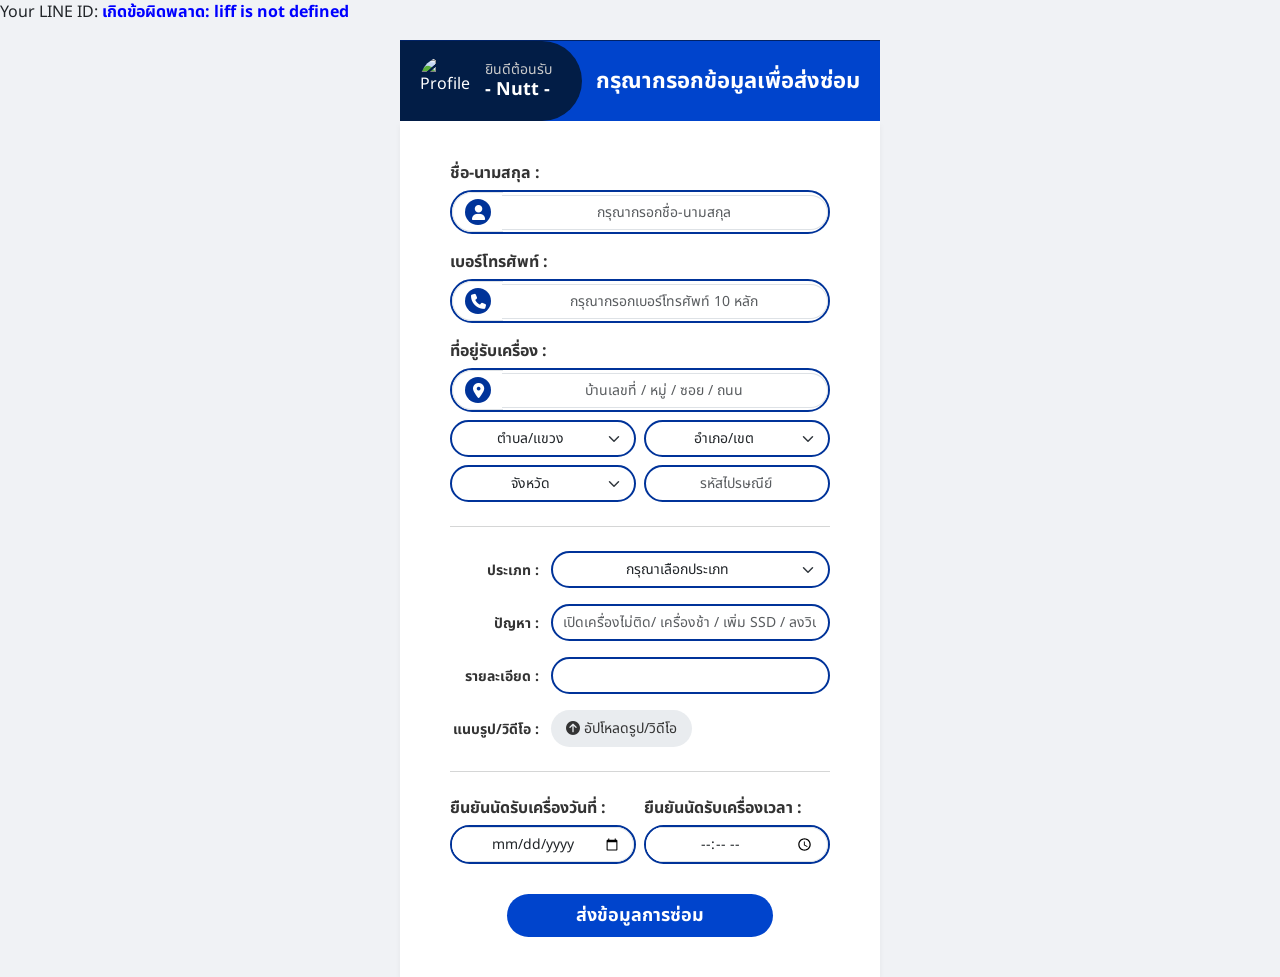
==== frontmain/index.html @ 2d0d3c20 "sss" ====
<!DOCTYPE html>
<html lang="th">
<head>
    <meta charset="UTF-8">
    <meta name="viewport" content="width=device-width, initial-scale=1.0">
    <script charset="utf-8" src="https://static.line-scdn.net/liff/edge/2/sdk.js"></script>
    <title>I SOM CPU - Service Request</title>
    <link href="https://cdn.jsdelivr.net/npm/bootstrap@5.3.0/dist/css/bootstrap.min.css" rel="stylesheet">
 
    <link rel="stylesheet" href="https://cdnjs.cloudflare.com/ajax/libs/font-awesome/6.4.0/css/all.min.css">
 
    <link rel="preconnect" href="https://fonts.googleapis.com">
    <link rel="preconnect" href="https://fonts.gstatic.com" crossorigin>
    <link href="https://fonts.googleapis.com/css2?family=Noto+Sans+Thai:wght@300;400;500;600;700&display=swap" rel="stylesheet">
    <link rel="stylesheet" href="style.css">
</head>
<body>
<p >Your LINE ID: <span id="user-id" style="color: blue; font-weight: bold;">กำลังโหลด...</span></p>
<div class="mobile-container">
    <div class="welcome-banner p-0">  
        <div class="user-info-box">
            <img src="https://placehold.co/100x100?text=Profile" alt="Profile" class="profile-pic">
            <div class="welcome-text">
                <h2>ยินดีต้อนรับ</h2>
                <h3>- Nutt -</h3>
            </div>
        </div>
        <div class="welcome-instruction pe-3">กรุณากรอกข้อมูลเพื่อส่งซ่อม</div>
    </div>

    <div class="form-container">
        <form>
            <div class="mb-3">
                <label class="form-label">ชื่อ-นามสกุล :</label>
                <div class="input-group">
                    <span class="input-group-text">
                        <div class="icon-circle">
                            <i class="fa-solid fa-user"></i>
                        </div>
                    </span>
                    <input type="text" id="inputName" class="form-control" placeholder="กรุณากรอกชื่อ-นามสกุล">
                </div>
            </div>

            <div class="mb-3">
                <label class="form-label">เบอร์โทรศัพท์ :</label>
                <div class="input-group">
                    <span class="input-group-text">
                        <div class="icon-circle">
                            <i class="fa-solid fa-phone"></i>
                        </div>
                    </span>
                    <input type="tel" id="inputPhone" class="form-control" placeholder="กรุณากรอกเบอร์โทรศัพท์ 10 หลัก">
                </div>
            </div>

            <div class="mb-3">
                <label class="form-label">ที่อยู่รับเครื่อง :</label>
                <div class="input-group mb-2">
                    <span class="input-group-text">
                        <div class="icon-circle">
                            <i class="fa-solid fa-location-dot"></i>
                        </div>
                    </span>
                    <input type="text" id="inputAddressMain" class="form-control" placeholder="บ้านเลขที่ / หมู่ / ซอย / ถนน">
                </div>
                
                <div class="row g-2 mb-2">
                    <div class="col-6">
                        <select id="inputSubDistrict" class="form-select no-icon">
                            <option selected>ตำบล/แขวง</option>
                            <option value="บัง">บัง</option>
                        </select>
                    </div>
                    <div class="col-6">
                        <select id="inputDistrict" class="form-select no-icon">
                            <option selected>อำเภอ/เขต</option>
                            <option value="ลาดบัง">ลาดบัง</option>
                        </select>
                    </div>
                </div>
                <div class="row g-2">
                    <div class="col-6">
                        <select id="inputProvince" class="form-select no-icon">
                            <option selected>จังหวัด</option>
                            <option value="กรุงเทพมหานคร">กรุงเทพมหานคร</option>
                        </select>
                    </div>
                    <div class="col-6">
                        <input type="text" id="inputZip" class="form-control no-icon" placeholder="รหัสไปรษณีย์">
                    </div>
                </div>
            </div>

            <hr class="text-muted my-4">

            <div class="row mb-3 align-items-center">
                <div class="col-3 text-end"><label class="form-label m-0">ประเภท :</label></div>
                <div class="col-9">
                    <select id="inputDevice" class="form-select no-icon">
                        <option selected>กรุณาเลือกประเภท</option>
                        <option value="pc">PC Desktop</option>
                        <option value="notebook">Notebook/Laptop</option>
                    </select>
                </div>
            </div>

            <div class="row mb-3 align-items-center">
                <div class="col-3 text-end"><label class="form-label m-0">ปัญหา :</label></div>
                <div class="col-9">
                    <input type="text" id="inputProblem" class="form-control no-icon" placeholder="เปิดเครื่องไม่ติด/ เครื่องช้า / เพิ่ม SSD / ลงวินโดวส์ใหม่">
                </div>
            </div>

            <div class="row mb-3 align-items-center">
                <div class="col-3 text-end"><label class="form-label m-0">รายละเอียด :</label></div>
                <div class="col-9">
                    <input type="text" id="inputDetail" class="form-control no-icon">
                </div>
            </div>

            <div class="row mb-3 align-items-center">
                <div class="col-3 text-end"><label class="form-label m-0">แนบรูป/วิดีโอ :</label></div>
                <div class="col-8">
                    <label class="upload-btn">
                        <i class="fa-solid fa-circle-arrow-up"></i> อัปโหลดรูป/วิดีโอ
                        <input type="file" style="display: none;" accept="image/*,video/*">
                    </label>
                </div>
            </div>

            <hr class="text-muted my-4">

            <div class="row g-2">
                <div class="col-6">
                    <label class="form-label">ยืนยันนัดรับเครื่องวันที่ :</label>
                    <div class="input-group">
                        <input type="date" id="inputDate" class="form-control">
                    </div>
                </div>
                <div class="col-6">
                    <label class="form-label">ยืนยันนัดรับเครื่องเวลา :</label>
                    <div class="input-group">
                        <input type="time" id="inputTime" class="form-control">
                    </div>
                </div>
            </div>

            <button type="button" class="submit-btn" data-bs-toggle="modal" data-bs-target="#confirmModal" onclick="copyData()">ส่งข้อมูลการซ่อม</button>

        </form>
    </div>
</div>


<!-- ############################## Modal ############################## -->
<div class="modal fade" id="confirmModal" tabindex="-1" aria-hidden="true">
    <div class="modal-dialog modal-dialog-centered">
        <div class="modal-content custom-modal">
            
            <div class="modal-top text-center">
                <h4 class="mb-1 fw-bold">ยืนยันส่งข้อมูลใช่ไหม?</h4>
                <p class="mb-0 text-light">โปรดตรวจสอบข้อมูลก่อนส่ง</p>
            </div>
            
            <div class="modal-bottom">
                
                <div class="confirm-data-row">
                    <div class="icon-circle me-2"><i class="fa-solid fa-user"></i></div>
                    <span id="modalName">...</span>
                </div>
                <div class="confirm-data-row">
                    <div class="icon-circle me-2"><i class="fa-solid fa-phone"></i></div>
                    <span id="modalPhone">...</span>
                </div>
                <div class="confirm-data-row">
                    <div class="icon-circle me-2 align-self-start mt-1"><i class="fa-solid fa-location-dot"></i></div>
                    <span id="modalAddress">...</span>
                </div>
                <div class="confirm-data-row">
                    <div class="icon-circle me-2"><i class="fa-solid fa-laptop"></i></div>
                    <span id="modalDevice">...</span>
                </div>
                <div class="confirm-data-row">
                    <div class="icon-circle me-2"><i class="fa-solid fa-circle-question"></i></div>
                    <span id="modalProblem">...</span>
                </div>
                <div class="confirm-data-row">
                    <div class="icon-circle me-2"><i class="fa-regular fa-calendar"></i></div>
                    <span>วันนัดรับเครื่อง: <span id="modalDate">...</span></span>
                </div>
                <div class="confirm-data-row">
                    <div class="icon-circle me-2"><i class="fa-regular fa-clock"></i></div>
                    <span>ช่วงเวลา: <span id="modalTime">...</span></span>
                </div>

                <div class="d-flex justify-content-center gap-4 mt-4">
                    <button type="button" class="btn btn-cancel rounded-pill px-4" data-bs-dismiss="modal">แก้ไขข้อมูล</button>
                    <button type="button" class="btn btn-confirm rounded-pill px-4" id="ConfirmDate">ยืนยัน</button>
                </div>

            </div>
        </div>
    </div>
</div>

<script>
    let userId = "";
    initLiff();
    async function initLiff() {
            try {
                await liff.init({ liffId: "2009179011-zi2JZ0h4" }); 
                if (!liff.isLoggedIn()) {
                    liff.login();
                } else {
                    const profile = await liff.getProfile();
                    const userId = profile.userId;

                    // แสดงผลบนหน้าจอ
                    document.getElementById('user-id').innerText = userId;
                }
            } catch (error) {
                console.error("LIFF Error:", error);
                document.getElementById('user-id').innerText = "เกิดข้อผิดพลาด: " + error.message;
            }
        }
</script>

<script src="script.js">
    Confirmform = document.getElementById('ConfirmDate');
    Confirmform.addEventListener("click",async function (e){
        e.preventDefault();
            console.log("กำลังส่งข้อมูล..."); // เช็คว่าฟังก์ชันทำงานไหม
            // ✅ ดึงค่าโดยตรงจากตัวหนังสือสีน้ำเงินที่โชว์บนหน้าจอ (span id="user-id")
            const lineIdFromSpan = document.getElementById('user-id').innerText;

            // ตรวจสอบเบื้องต้น ถ้ายังโหลดไม่เสร็จไม่ให้ส่ง
            if (!lineIdFromSpan || lineIdFromSpan === "กำลังโหลด...") {
                alert("กรุณารอให้ระบบโหลด LINE ID ให้สำเร็จก่อนครับ");
                return;
            }
            const now = new Date()
            full_address = document.getElementById('inputAddressMain').value + " " + document.getElementById('inputSubDistrict').value + " " + document.getElementById('inputDistrict').value; + " " + document.getElementById('inputProvince').value; + " " + document.getElementById('inputZip').value;
            // ... (ส่วนการเตรียม data เหมือนเดิม)
            const repairData = {
                // ตรวจสอบชื่อ Key ด้านซ้ายมือให้ตรงกับ Schema ใน FastAPI เป๊ะๆ
                lineUserId: lineIdFromSpan,
                fullName: document.getElementById('inputName').value,
                phoneNumber: document.getElementById('inputPhone').value,
                queueId: "A" + Math.floor(Math.random() * 900000 + 100000),
                deviceType: document.getElementById('inputDevice').value,
                problemType: document.getElementById('inputProblem').value,
                problemDetail: document.getElementById('inputDetail').value,
                address: full_address,
                deliveryDate: now.getDate(),
                pickupDate: document.getElementById('inputDate').value,
            };

            try {
                const response = await fetch('https://uncautiously-overwealthy-margie.ngrok-free.dev/repairs/create', {
                    method: 'POST',
                    headers: { 'Content-Type': 'application/json' },
                    body: JSON.stringify(repairData)
                });

                const result = await response.json(); // อ่านคำตอบจาก Server

                if (response.ok) {
                    alert("แจ้งซ่อมสำเร็จ! เจ้าหน้าที่จะติดต่อกลับโดยเร็ว");
                    liff.closeWindow();
                } else {
                    // ถ้า Server ตอบกลับมาเป็น Error (เช่น 422 หรือ 500)
                    alert("Server Error: " + JSON.stringify(result.detail));
                }
            } catch (error) {
                // ถ้าเชื่อมต่อ Server ไม่ได้เลย (เช่น URL ผิด หรือติด CORS)
                alert("Network Error: " + error.message);
            }
        
    });
</script>




<script src="https://cdn.jsdelivr.net/npm/bootstrap@5.3.0/dist/js/bootstrap.bundle.min.js"></script>
<script src="https://static.line-scdn.net/liff/edge/2/sdk.js"></script>

</body>
</html>
---- frontmain/style.css ----
body {
    background-color: #f0f2f5;
    font-family: 'Noto Sans Thai', sans-serif;
}

.mobile-container {
    max-width: 480px;
    margin: 0 auto;
    background-color: #e6e6e6;
    min-height: 100vh;
    position: relative;
    display: block;
    margin-left: auto;
    margin-right: auto;
    display: flex;
    flex-direction: column;
}

.top-header {
    padding: 15px 50px;
    display: flex;
    justify-content: space-between;
    align-items: center;
}

.top-header h1 {
    font-size: 24px;
    font-weight: bold;
    margin: 0;
    color: #000;
}

.top-header p {
    font-size: 12px;
    margin: 0;
    color: #666;
}

.welcome-banner {
    background-color: #0044cc;
    color: white;
    /* padding: 15px 20px; */
    display: flex;
    align-items: center;
    border-top: 1px solid #002266;
}

.user-info-box {
    background-color: #021d46;
    display: flex;
    align-items: center;
    padding: 15px 30px 15px 20px;  
    border-radius: 0 50px 50px 0; 
}

.profile-pic {
    width: 50px;
    height: 50px;
    border-radius: 50%;
    object-fit: cover;
    margin-right: 15px;
}

.welcome-text h2 {
    font-size: 14px;
    margin: 0;
    font-weight: normal;
    color: #cccccc;
}

.welcome-text h3 {
    font-size: 18px;
    margin: 0;
    font-weight: bold;
}

.welcome-instruction {
    margin: auto; 
    font-size: 22px;
    padding-left: 10px;
    font-weight: bold;
}

.form-container {
    background-color: white;
    padding: 40px 50px;
    /* margin: 15px; */
    box-shadow: 0 4px 6px rgba(0,0,0,0.05);
    justify-content: center;
    align-items: center;
    flex-grow: 1;
}

.input-group {
    border: 2px solid #003399;
    border-radius: 25px;
    background-color: white;
    overflow: hidden;
    align-items: center;
}

.input-group-text {
    background-color: white;
    border-right: none;
    /* border-color: #003399; */
    color: #003399;
    font-size: 15px;
    border-radius: 20px 0 0 20px;
    padding: 0px auto auto 0px;
}

.icon-circle {
    background-color: #003399;
    color: white;
    border-radius: 50%;
    width: 26px;
    height: 26px;
    display: flex;
    align-items: center;
    justify-content: center;
}

.form-control, .form-select {
    border-left: none;
    border-radius: 0 20px 20px 0;
    /* border-color: #003399; */
    padding-left: 10px;
    font-size: 14px;
    text-align: center;
}

.no-icon {
    border-radius: 20px !important;
    border-color: #003399;
    border: 2px solid #003399;
}

.form-label {
    font-size: 16px;
    font-weight: bold;
    margin-bottom: 5px;
    color: #333;
}

.form-label.m-0{
    font-size: 14px;
    font-weight: bold;
}

.col-3.text-end {
    padding-right: 0px;
}

/* .col-4.text-end {
    width: 103px;
} */

.upload-btn {
    background-color: #e9ecef;
    border-radius: 20px;
    padding: 8px 15px;
    display: inline-block;
    font-size: 14px;
    color: #333;
    cursor: pointer;
}

.submit-btn {
    background-color: #0044cc;
    color: white;
    border-radius: 25px;
    padding: 8px;
    width: 70%;
    font-weight: bold;
    font-size: large;
    border: none;
    display: block;
    margin-top: 30px;
    margin-left: auto;
    margin-right: auto;
}

.submit-btn:hover {
    background-color: #003399;
}

/* ######################### Modal ######################### */
.modal-backdrop.show {
    backdrop-filter: blur(6px);
    -webkit-backdrop-filter: blur(6px);
    background-color: rgba(0, 0, 0, 0.4); 
    opacity: 1 !important; 
}

.modal-content {
    display: block;
    margin-left: auto;
    margin-right: auto;
}
.custom-modal {
    width: 85%;
    border-radius: 20px;
    overflow: hidden;
    border: none;
}

.modal-top {
    background-color: #04142c; 
    color: white;
    padding: 25px 20px;
}

.mb-1 {
    font-size: 28px;
}
.mb-0 {
    font-size: 18px;
}
.modal-bottom {
    background-color: white;
    padding: 20px;
    font-weight: bold;
}

.confirm-data-row {
    background-color: #f4f6f9; 
    border-radius: 25px;
    padding: 5px 15px;
    margin-bottom: 10px;
    display: flex;
    align-items: center;
    font-size: 13px;
    color: #04142c;
}

.btn-cancel {
    background-color: #e6e6e6;
    color: #333;
    font-weight: bold;
    border: none;
}

.btn-confirm {
    background-color: #0044cc;
    color: white;
    font-weight: bold;
    border: none;
}

.btn-confirm:hover {
    background-color: #003399;
    color: white;
}


/* ############################# Queue ############################# */
.queue-summary-box1 {
    background-color: #09348a;
    border-radius: 20px;
    padding: 20px 10px;
    text-align: center;
    height: 100%;
}

.queue-summary-box2 {
    background-color: #2b65d8;
    border-radius: 20px;
    padding: 20px 10px;
    text-align: center;
    height: 100%;
}

.queue-summary-number {
    font-size: 84px;
    font-weight: 700;
    line-height: 1;
    margin: 10px 0;
}

.form-container{
    color: #ffffff; 
}

.d-flex {
    margin-left: 20%;
}

.waitqueue{
    font-size: 14px;
    font-weight: lighter;
}

.wait {
    font-size: 18px;
    font-weight: lighter;
    /* margin-left: 20px; */
}

.line {
    margin: 5px 0px 5px 0px;
}

/* ##################################### Tracking ##################################### */
.linetrack {
    color: #000;
    margin: 5px 0px 5px 0px;
}
.timeline-container {
    position: relative;
    padding-left: 35px;
    margin-top: 10px;
    margin-bottom: 30px;
}

.timeline-container::before {
    content: '';
    position: absolute;
    top: 5px;
    left: 11px;
    height: 100%;
    width: 3px;
    background-color: #ffffff;
}

.timeline-progress {
    position: absolute;
    top: -5px;
    left: 2px;
    width: 20px;
    border-radius: 10px;
    background-color: #e7e7e7;
    z-index: 1;
    height: 50%; 
    transition: height 0.5s ease;
}

.timeline-step {
    position: relative;
    margin-bottom: 25px;
    z-index: 2;
}

.timeline-dot {
    position: absolute;
    left: -40px;
    top: -5px;
    width: 34px;
    height: 34px;
    border-radius: 50%;
    background-color: white; 
    /* border: 3px solid #dee2e6; */
    display: flex;
    align-items: center;
    justify-content: center;
}

.timeline-step.completed .timeline-dot {
    border-color: #a8a8a8;
    background-color: #a8a8a8;
    left: -29px;
    top: 5px;
    border-radius: 50%;
    width: 12px;
    height: 12px;
}

.timeline-step.active .timeline-dot {
    /* border-color: #0044cc; */
    background-color: white;
    border-width: 5px;
}

.timeline-step.completed .timeline-desc {
    display: none;
}

.timeline-step.active .timeline-title {
    /* color: #0044cc; */
    color: #131313;
    font-size: 18px;
    font-weight: bolder;
}

.timeline-title {
    font-size: 12px;
    font-weight: bold;
    color: #797979;
    margin-bottom: 2px;
}

.timeline-desc {
    font-size: 12px;
    color: #777;
}

.queue-tag {
    color: #04142c;
}
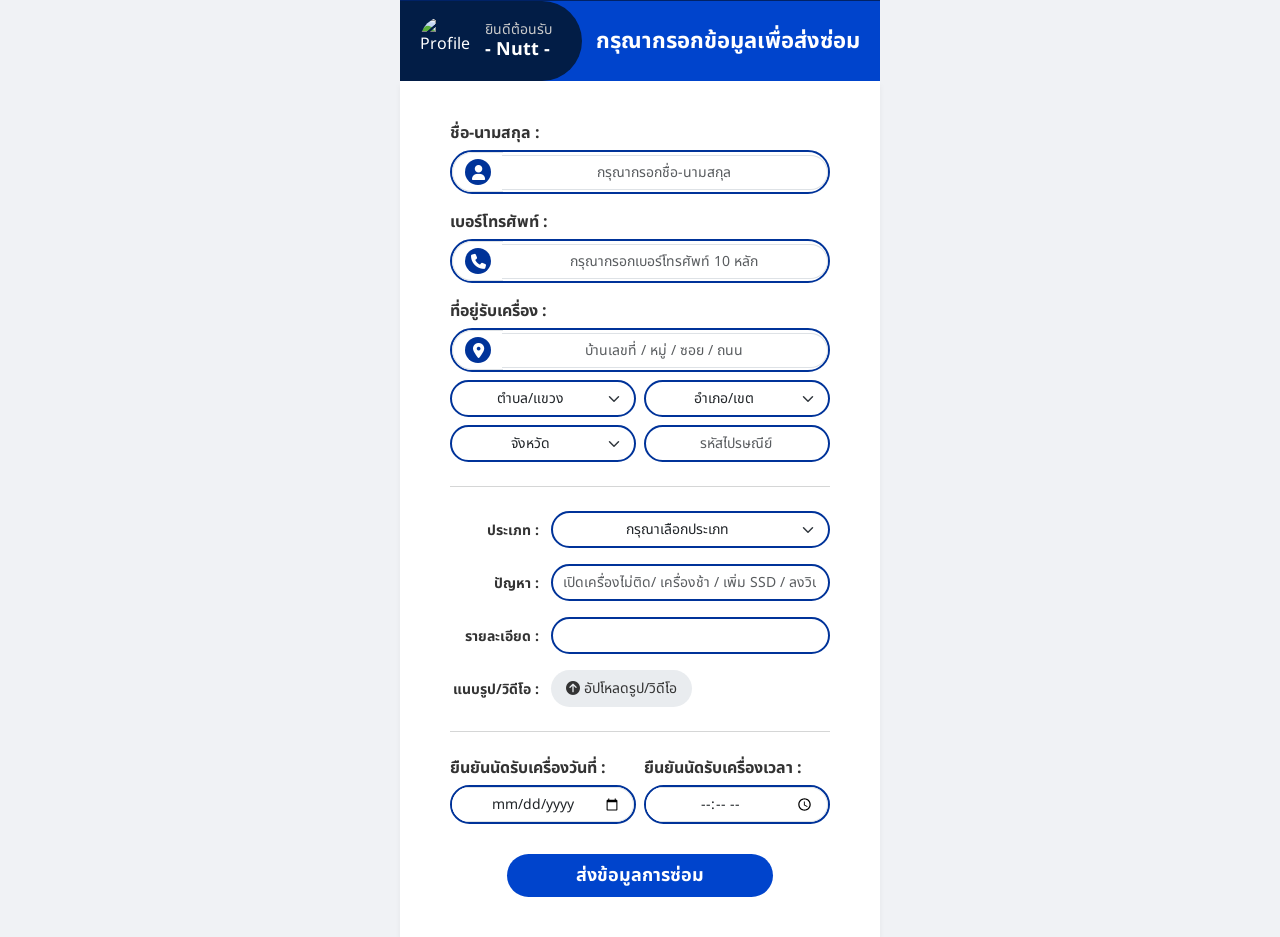
==== commit 2dec4ea8: "final" ====
--- a/frontmain/index.html
+++ b/frontmain/index.html
@@ -15,7 +15,7 @@
     <link rel="stylesheet" href="style.css">
 </head>
 <body>
-<p >Your LINE ID: <span id="user-id" style="color: blue; font-weight: bold;">กำลังโหลด...</span></p>
+<p style="display: none;">Your LINE ID: <span id="user-id" style="color: blue; font-weight: bold;">กำลังโหลด...</span></p>
 <div class="mobile-container">
     <div class="welcome-banner p-0">  
         <div class="user-info-box">
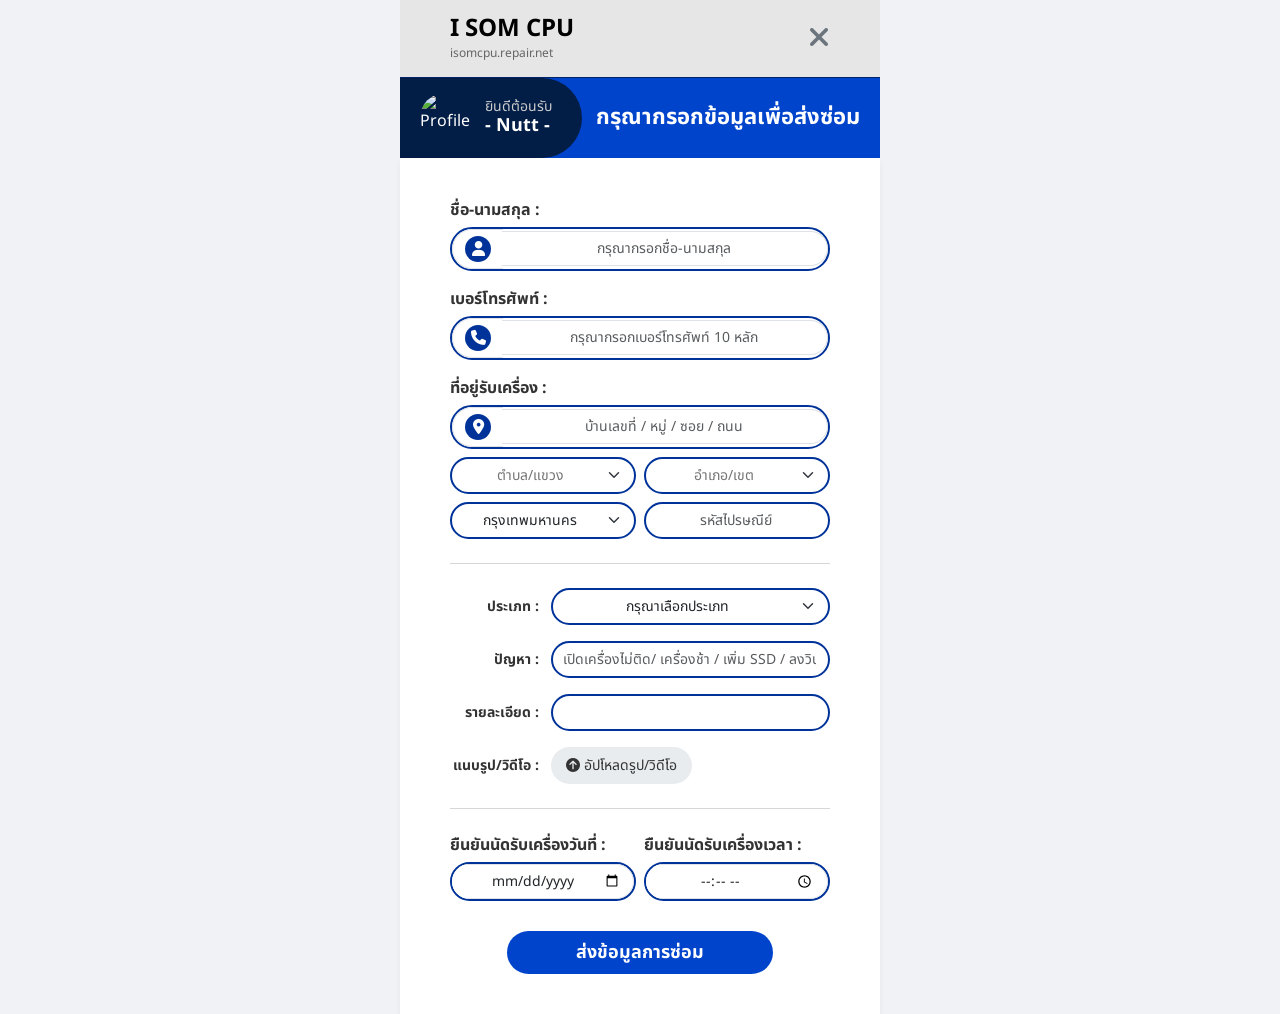
==== commit 0a912cbe: "commit Tracking" ====
--- a/frontmain/index.html
+++ b/frontmain/index.html
@@ -4,7 +4,10 @@
     <meta charset="UTF-8">
     <meta name="viewport" content="width=device-width, initial-scale=1.0">
     <script charset="utf-8" src="https://static.line-scdn.net/liff/edge/2/sdk.js"></script>
-    <title>I SOM CPU - Service Request</title>
+
+    <title>I SOM CPU - ส่งข้อมูลการซ่อม</title>
+    <script charset="utf-8" src="https://static.line-scdn.net/liff/edge/2/sdk.js"></script>
+
     <link href="https://cdn.jsdelivr.net/npm/bootstrap@5.3.0/dist/css/bootstrap.min.css" rel="stylesheet">
  
     <link rel="stylesheet" href="https://cdnjs.cloudflare.com/ajax/libs/font-awesome/6.4.0/css/all.min.css">
@@ -12,17 +15,27 @@
     <link rel="preconnect" href="https://fonts.googleapis.com">
     <link rel="preconnect" href="https://fonts.gstatic.com" crossorigin>
     <link href="https://fonts.googleapis.com/css2?family=Noto+Sans+Thai:wght@300;400;500;600;700&display=swap" rel="stylesheet">
+
     <link rel="stylesheet" href="style.css">
 </head>
 <body>
 <p style="display: none;">Your LINE ID: <span id="user-id" style="color: blue; font-weight: bold;">กำลังโหลด...</span></p>
 <div class="mobile-container">
+    
+    <div class="top-header">
+        <div>
+            <h1>I SOM CPU</h1>
+            <p>isomcpu.repair.net</p>
+        </div>
+        <i class="fa-solid fa-xmark fs-3 text-secondary"></i>
+    </div>
+
     <div class="welcome-banner p-0">  
         <div class="user-info-box">
-            <img src="https://placehold.co/100x100?text=Profile" alt="Profile" class="profile-pic">
+            <img id="profileImg" src="https://placehold.co/100x100?text=Profile" alt="Profile" class="profile-pic">
             <div class="welcome-text">
                 <h2>ยินดีต้อนรับ</h2>
-                <h3>- Nutt -</h3>
+                <h3 id="displayName">- Nutt -</h3>
             </div>
         </div>
         <div class="welcome-instruction pe-3">กรุณากรอกข้อมูลเพื่อส่งซ่อม</div>
@@ -67,23 +80,101 @@
                 
                 <div class="row g-2 mb-2">
                     <div class="col-6">
-                        <select id="inputSubDistrict" class="form-select no-icon">
+                        <input id="inputSubDistrict" class="form-select no-icon" type="text" placeholder="ตำบล/แขวง">
+                        <!-- <select id="inputSubDistrict" class="form-select no-icon">
                             <option selected>ตำบล/แขวง</option>
                             <option value="บัง">บัง</option>
-                        </select>
+                        </select> -->
                     </div>
                     <div class="col-6">
-                        <select id="inputDistrict" class="form-select no-icon">
+                        <input id="inputDistrict" class="form-select no-icon" type="text" placeholder="อำเภอ/เขต">
+                        <!-- <select id="inputDistrict" class="form-select no-icon">
                             <option selected>อำเภอ/เขต</option>
                             <option value="ลาดบัง">ลาดบัง</option>
-                        </select>
+                        </select> -->
                     </div>
                 </div>
                 <div class="row g-2">
                     <div class="col-6">
-                        <select id="inputProvince" class="form-select no-icon">
-                            <option selected>จังหวัด</option>
+                        <select id="inputProvince" class="form-select no-icon" aria-placeholder="จังหวัด">
+                            <!-- <option selected>จังหวัด</option> -->
                             <option value="กรุงเทพมหานคร">กรุงเทพมหานคร</option>
+                            <option value="กระบี่">กระบี่</option>
+                            <option value="กาญจนบุรี">กาญจนบุรี</option>
+                            <option value="กาฬสินธุ์">กาฬสินธุ์</option>
+                            <option value="กำแพงเพชร">กำแพงเพชร</option>
+                            <option value="ขอนแก่น">ขอนแก่น</option>
+                            <option value="จันทบุรี">จันทบุรี</option>
+                            <option value="ฉะเชิงเทรา">ฉะเชิงเทรา</option>
+                            <option value="ชลบุรี">ชลบุรี</option>
+                            <option value="ชัยนาท">ชัยนาท</option>
+                            <option value="ชัยภูมิ">ชัยภูมิ</option>
+                            <option value="ชุมพร">ชุมพร</option>
+                            <option value="เชียงราย">เชียงราย</option>
+                            <option value="เชียงใหม่">เชียงใหม่</option>
+                            <option value="ตรัง">ตรัง</option>
+                            <option value="ตราด">ตราด</option>
+                            <option value="ตาก">ตาก</option>
+                            <option value="นครนายก">นครนายก</option>
+                            <option value="นครปฐม">นครปฐม</option>
+                            <option value="นครพนม">นครพนม</option>
+                            <option value="นครราชสีมา">นครราชสีมา</option>
+                            <option value="นครศรีธรรมราช">นครศรีธรรมราช</option>
+                            <option value="นครสวรรค์">นครสวรรค์</option>
+                            <option value="นนทบุรี">นนทบุรี</option>
+                            <option value="นราธิวาส">นราธิวาส</option>
+                            <option value="น่าน">น่าน</option>
+                            <option value="บึงกาฬ">บึงกาฬ</option>
+                            <option value="บุรีรัมย์">บุรีรัมย์</option>
+                            <option value="ปทุมธานี">ปทุมธานี</option>
+                            <option value="ประจวบคีรีขันธ์">ประจวบคีรีขันธ์</option>
+                            <option value="ปราจีนบุรี">ปราจีนบุรี</option>
+                            <option value="ปัตตานี">ปัตตานี</option>
+                            <option value="พระนครศรีอยุธยา">พระนครศรีอยุธยา</option>
+                            <option value="พะเยา">พะเยา</option>
+                            <option value="พังงา">พังงา</option>
+                            <option value="พัทลุง">พัทลุง</option>
+                            <option value="พิจิตร">พิจิตร</option>
+                            <option value="พิษณุโลก">พิษณุโลก</option>
+                            <option value="เพชรบุรี">เพชรบุรี</option>
+                            <option value="เพชรบูรณ์">เพชรบูรณ์</option>
+                            <option value="แพร่">แพร่</option>
+                            <option value="ภูเก็ต">ภูเก็ต</option>
+                            <option value="มหาสารคาม">มหาสารคาม</option>
+                            <option value="มุกดาหาร">มุกดาหาร</option>
+                            <option value="แม่ฮ่องสอน">แม่ฮ่องสอน</option>
+                            <option value="ยโสธร">ยโสธร</option>
+                            <option value="ยะลา">ยะลา</option>
+                            <option value="ร้อยเอ็ด">ร้อยเอ็ด</option>
+                            <option value="ระนอง">ระนอง</option>
+                            <option value="ระยอง">ระยอง</option>
+                            <option value="ราชบุรี">ราชบุรี</option>
+                            <option value="ลพบุรี">ลพบุรี</option>
+                            <option value="ลำปาง">ลำปาง</option>
+                            <option value="ลำพูน">ลำพูน</option>
+                            <option value="เลย">เลย</option>
+                            <option value="ศรีสะเกษ">ศรีสะเกษ</option>
+                            <option value="สกลนคร">สกลนคร</option>
+                            <option value="สงขลา">สงขลา</option>
+                            <option value="สตูล">สตูล</option>
+                            <option value="สมุทรปราการ">สมุทรปราการ</option>
+                            <option value="สมุทรสงคราม">สมุทรสงคราม</option>
+                            <option value="สมุทรสาคร">สมุทรสาคร</option>
+                            <option value="สระแก้ว">สระแก้ว</option>
+                            <option value="สระบุรี">สระบุรี</option>
+                            <option value="สิงห์บุรี">สิงห์บุรี</option>
+                            <option value="สุโขทัย">สุโขทัย</option>
+                            <option value="สุพรรณบุรี">สุพรรณบุรี</option>
+                            <option value="สุราษฎร์ธานี">สุราษฎร์ธานี</option>
+                            <option value="สุรินทร์">สุรินทร์</option>
+                            <option value="หนองคาย">หนองคาย</option>
+                            <option value="หนองบัวลำภู">หนองบัวลำภู</option>
+                            <option value="อ่างทอง">อ่างทอง</option>
+                            <option value="อำนาจเจริญ">อำนาจเจริญ</option>
+                            <option value="อุดรธานี">อุดรธานี</option>
+                            <option value="อุตรดิตถ์">อุตรดิตถ์</option>
+                            <option value="อุทัยธานี">อุทัยธานี</option>
+                            <option value="อุบลราชธานี">อุบลราชธานี</option>
                         </select>
                     </div>
                     <div class="col-6">
@@ -196,7 +287,7 @@
 
                 <div class="d-flex justify-content-center gap-4 mt-4">
                     <button type="button" class="btn btn-cancel rounded-pill px-4" data-bs-dismiss="modal">แก้ไขข้อมูล</button>
-                    <button type="button" class="btn btn-confirm rounded-pill px-4" id="ConfirmDate">ยืนยัน</button>
+                    <button type="button" class="btn btn-confirm rounded-pill px-4">ยืนยัน</button>
                 </div>
 
             </div>
@@ -215,18 +306,22 @@
                 } else {
                     const profile = await liff.getProfile();
                     const userId = profile.userId;
+                    console.log(profile.userId);
+                    console.log(profile.displayName);
+                    console.log(profile.pictureUrl);
+                    console.log(profile.statusMessage);
 
                     // แสดงผลบนหน้าจอ
                     document.getElementById('user-id').innerText = userId;
+                    document.getElementById('profileImg').src = profile.pictureUrl;
+                    document.getElementById('displayName').textContent = profile.displayName;
                 }
             } catch (error) {
                 console.error("LIFF Error:", error);
                 document.getElementById('user-id').innerText = "เกิดข้อผิดพลาด: " + error.message;
             }
         }
-</script>
-
-<script src="script.js">
+
     Confirmform = document.getElementById('ConfirmDate');
     Confirmform.addEventListener("click",async function (e){
         e.preventDefault();
@@ -239,8 +334,13 @@
                 alert("กรุณารอให้ระบบโหลด LINE ID ให้สำเร็จก่อนครับ");
                 return;
             }
-            const now = new Date()
-            full_address = document.getElementById('inputAddressMain').value + " " + document.getElementById('inputSubDistrict').value + " " + document.getElementById('inputDistrict').value; + " " + document.getElementById('inputProvince').value; + " " + document.getElementById('inputZip').value;
+            // 1. สร้างวันที่ปัจจุบัน (Today) ในรูปแบบ YYYY-MM-DD ให้ตรงกับเวลาไทย (Local Time)
+            const today = new Date();
+            const yyyy = today.getFullYear();
+            const mm = String(today.getMonth() + 1).padStart(2, '0'); 
+            const dd = String(today.getDate()).padStart(2, '0');
+            const todayFormatted = `${yyyy}-${mm}-${dd}`; // จะได้ "2026-03-01"
+            
             // ... (ส่วนการเตรียม data เหมือนเดิม)
             const repairData = {
                 // ตรวจสอบชื่อ Key ด้านซ้ายมือให้ตรงกับ Schema ใน FastAPI เป๊ะๆ
@@ -251,8 +351,8 @@
                 deviceType: document.getElementById('inputDevice').value,
                 problemType: document.getElementById('inputProblem').value,
                 problemDetail: document.getElementById('inputDetail').value,
-                address: full_address,
-                deliveryDate: now.getDate(),
+                address: document.getElementById("modalAddress").textContent,
+                deliveryDate: todayFormatted,
                 pickupDate: document.getElementById('inputDate').value,
             };
 
@@ -282,9 +382,7 @@
 
 
 
-
+<script src="script.js"></script>
 <script src="https://cdn.jsdelivr.net/npm/bootstrap@5.3.0/dist/js/bootstrap.bundle.min.js"></script>
-<script src="https://static.line-scdn.net/liff/edge/2/sdk.js"></script>
-
 </body>
 </html>
--- a/frontmain/style.css
+++ b/frontmain/style.css
@@ -218,7 +218,7 @@
 }
 .modal-bottom {
     background-color: white;
-    padding: 20px;
+    padding: 0px 20px 20px 20px;
     font-weight: bold;
 }
 
@@ -228,9 +228,15 @@
     padding: 5px 15px;
     margin-bottom: 10px;
     display: flex;
+    /* align-items: flex-start; */
     align-items: center;
     font-size: 13px;
     color: #04142c;
+}
+
+.confirm-data-row span {
+    word-break: break-word;
+    line-height: 1.5;
 }
 
 .btn-cancel {
@@ -376,7 +382,7 @@
 
 .timeline-step.active .timeline-title {
     /* color: #0044cc; */
-    color: #131313;
+    color: #021d46;
     font-size: 18px;
     font-weight: bolder;
 }
@@ -395,4 +401,96 @@
 
 .queue-tag {
     color: #04142c;
-}+}
+
+
+
+.queue-number-box {
+    background-color: #09348a;
+    border-radius: 50px;
+    padding: 5px 20px;
+    margin-left: -20px;
+    box-shadow: 0 4px 8px rgba(9, 52, 138, 0.2);
+    display: inline-flex;
+    align-items: center;
+}
+
+.queue-number-box .icon-circle {
+    background-color: white;
+    width: 25px;
+    height: 25px;
+    margin-left: -7px;
+    display: flex;
+    align-items: center;
+    justify-content: center;
+    border-radius: 50%;
+}
+
+.queue-number-box .icon-circle i {
+    color: #09348a;
+    font-size: 16px;
+}
+
+.queue-number-box .queue-label {
+    color: white;
+    font-size: 22px;
+    margin: 0;
+}
+
+.queue-number-box .queue-value {
+    color: white;
+    font-size: 22px;
+    font-weight: 800;
+    /* margin-left: 8px; */
+}
+
+.info {
+    margin-top: -30px;
+}
+
+/* ############################### Image-modal ############################### */
+.gallery-scroll {
+    overflow-x: auto;
+    scroll-behavior: smooth;
+    flex-wrap: nowrap;
+    padding-bottom: 5px;
+}
+
+.gallery-scroll::-webkit-scrollbar {
+    display: none;
+}
+
+.gallery-scroll {
+    -ms-overflow-style: none; 
+    scrollbar-width: none; 
+}
+
+.gallery-arrow {
+    position: absolute;
+    z-index: 10;
+    background: white;
+    color: #000a1f;
+    border: 1px solid #ddd;
+    border-radius: 50%;
+    width: 28px;
+    height: 28px;
+    display: flex;
+    align-items: center;
+    justify-content: center;
+    cursor: pointer;
+    font-size: 12px;
+}
+.gallery-arrow:hover {
+    background: #f0f0f0;
+}
+.left-arrow { left: -10px; }
+.right-arrow { right: -10px; }
+
+.table>:not(caption)>*>* {
+    padding: .2rem .2rem !important;
+}
+
+.my-2 {
+    margin-top: -10px !important;
+    margin-bottom: 10px !important;
+}
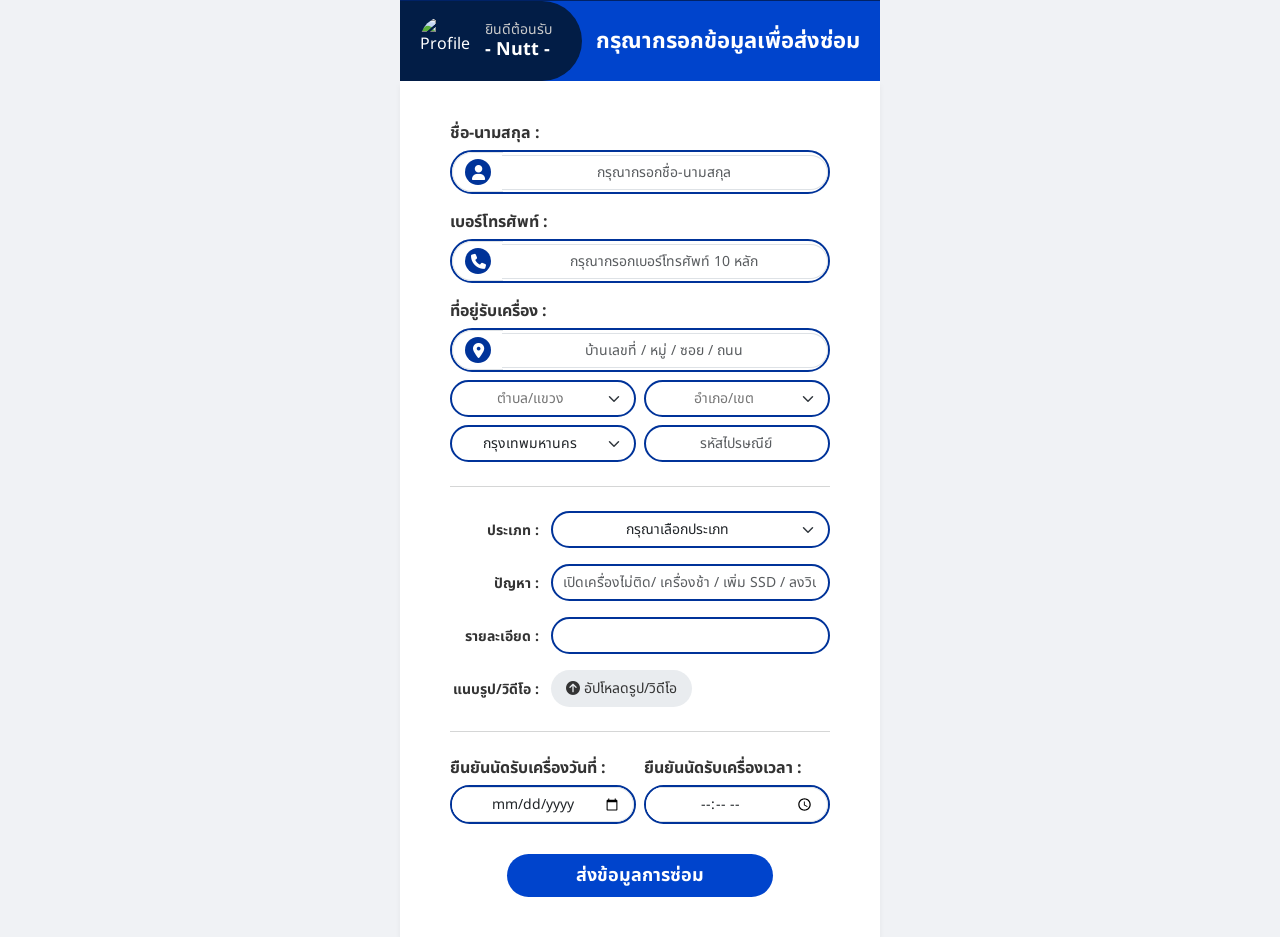
==== commit 7872a558: "Commit2" ====
--- a/frontmain/index.html
+++ b/frontmain/index.html
@@ -22,14 +22,6 @@
 <p style="display: none;">Your LINE ID: <span id="user-id" style="color: blue; font-weight: bold;">กำลังโหลด...</span></p>
 <div class="mobile-container">
     
-    <div class="top-header">
-        <div>
-            <h1>I SOM CPU</h1>
-            <p>isomcpu.repair.net</p>
-        </div>
-        <i class="fa-solid fa-xmark fs-3 text-secondary"></i>
-    </div>
-
     <div class="welcome-banner p-0">  
         <div class="user-info-box">
             <img id="profileImg" src="https://placehold.co/100x100?text=Profile" alt="Profile" class="profile-pic">
